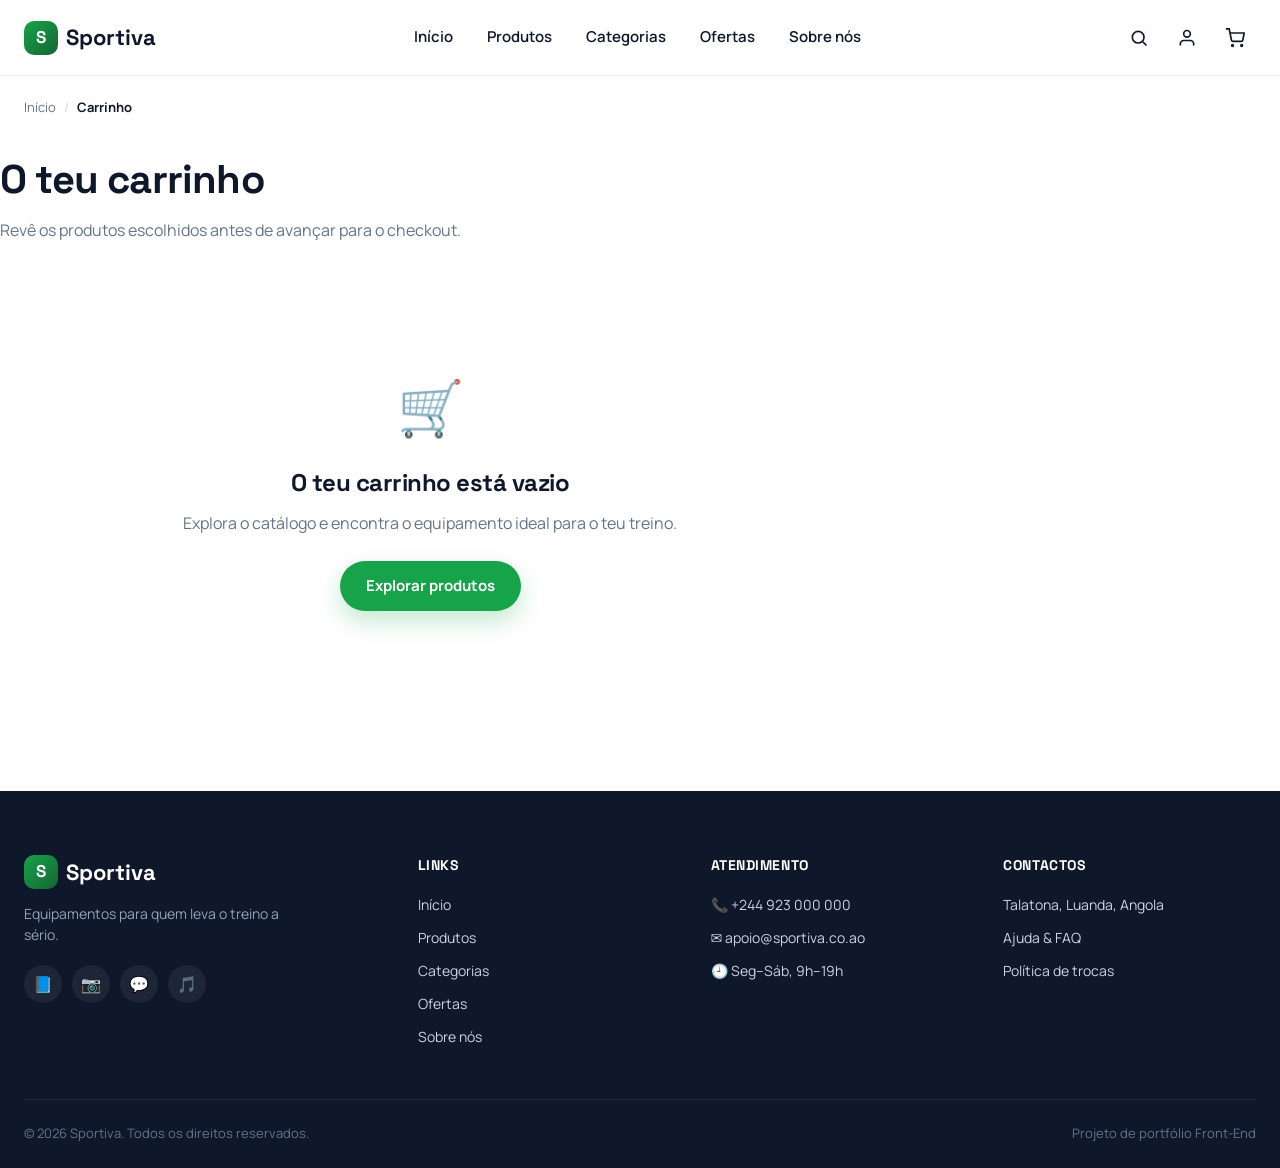
==== cart.html @ fb0069f2 "Sportiva" ====
<!DOCTYPE html>
<html lang="pt">
<head>
<meta charset="UTF-8">
<meta name="viewport" content="width=device-width, initial-scale=1.0">
<title>Carrinho — Sportiva</title>
<link rel="preconnect" href="https://fonts.googleapis.com">
<link href="https://fonts.googleapis.com/css2?family=Manrope:wght@400;500;600;700;800&family=Space+Grotesk:wght@500;600;700;800&display=swap" rel="stylesheet">
<link rel="stylesheet" href="style.css">
</head>
<body>

<header class="navbar">
  <div class="container">
    <a href="index.html" class="logo"><span class="logo-mark">S</span>Sportiva</a>
    <nav class="nav-links" aria-label="Navegação principal">
      <a href="index.html">Início</a>
      <a href="products.html">Produtos</a>
      <a href="products.html#categorias">Categorias</a>
      <a href="products.html?sort=price-asc">Ofertas</a>
      <a href="index.html#sobre">Sobre nós</a>
    </nav>
    <div class="nav-actions">
      <button class="icon-btn" data-search-toggle aria-label="Pesquisar">
        <svg viewBox="0 0 24 24" fill="none" stroke="currentColor" stroke-width="2"><circle cx="11" cy="11" r="7"/><line x1="21" y1="21" x2="16.65" y2="16.65"/></svg>
      </button>
      <button class="icon-btn" data-user-toggle aria-label="Conta de utilizador">
        <svg viewBox="0 0 24 24" fill="none" stroke="currentColor" stroke-width="2"><path d="M20 21v-2a4 4 0 0 0-4-4H8a4 4 0 0 0-4 4v2"/><circle cx="12" cy="7" r="4"/></svg>
      </button>
      <a href="cart.html" class="icon-btn" aria-label="Carrinho de compras">
        <svg viewBox="0 0 24 24" fill="none" stroke="currentColor" stroke-width="2"><circle cx="9" cy="21" r="1"/><circle cx="20" cy="21" r="1"/><path d="M1 1h4l2.7 13.4a2 2 0 0 0 2 1.6h9.7a2 2 0 0 0 2-1.6L23 6H6"/></svg>
        <span class="cart-count">0</span>
      </a>
      <button class="hamburger" data-hamburger aria-label="Abrir menu">
        <svg viewBox="0 0 24 24" fill="none" stroke="currentColor" stroke-width="2"><line x1="3" y1="6" x2="21" y2="6"/><line x1="3" y1="12" x2="21" y2="12"/><line x1="3" y1="18" x2="21" y2="18"/></svg>
      </button>
    </div>
  </div>
</header>

<div class="search-flyout">
  <div class="container">
    <input type="search" placeholder="Pesquisar produtos…" aria-label="Pesquisar produtos">
  </div>
</div>

<nav class="mobile-menu" aria-label="Menu móvel">
  <a href="index.html">Início</a>
  <a href="products.html">Produtos</a>
  <a href="products.html#categorias">Categorias</a>
  <a href="products.html?sort=price-asc">Ofertas</a>
  <a href="index.html#sobre">Sobre nós</a>
  <a href="cart.html">Carrinho</a>
</nav>

<div class="container">
  <div class="breadcrumbs">
    <a href="index.html">Início</a><span class="sep">/</span><span class="current">Carrinho</span>
  </div>
</div>

<div class="container products-page-head">
  <h1>O teu carrinho</h1>
  <p>Revê os produtos escolhidos antes de avançar para o checkout.</p>
</div>

<div class="container cart-layout">
  <div class="cart-items" id="cart-items"></div>

  <div class="cart-empty" id="cart-empty" style="display:none;">
    <div class="empty-emoji">🛒</div>
    <h2>O teu carrinho está vazio</h2>
    <p>Explora o catálogo e encontra o equipamento ideal para o teu treino.</p>
    <a href="products.html" class="btn btn-primary">Explorar produtos</a>
  </div>

  <aside class="summary-card" id="cart-summary">
    <h3>Resumo da compra</h3>
    <div class="summary-row"><span>Subtotal</span><span id="summary-subtotal">0 Kz</span></div>
    <div class="summary-row"><span>Entrega</span><span id="summary-shipping">0 Kz</span></div>
    <div class="summary-row total"><span>Total</span><span id="summary-total">0 Kz</span></div>
    <a href="checkout.html" class="btn btn-primary btn-block">Continuar para pagamento</a>
    <a href="#" class="clear-cart-link" id="clear-cart-link">Limpar carrinho</a>
  </aside>
</div>

<footer class="site-footer">
  <div class="container">
    <div class="footer-grid">
      <div class="footer-brand">
        <a href="index.html" class="logo"><span class="logo-mark">S</span>Sportiva</a>
        <p>Equipamentos para quem leva o treino a sério.</p>
        <div class="footer-social">
          <a href="#" aria-label="Facebook">📘</a>
          <a href="#" aria-label="Instagram">📷</a>
          <a href="#" aria-label="WhatsApp">💬</a>
          <a href="#" aria-label="TikTok">🎵</a>
        </div>
      </div>
      <div class="footer-col">
        <h4>Links</h4>
        <ul>
          <li><a href="index.html">Início</a></li>
          <li><a href="products.html">Produtos</a></li>
          <li><a href="products.html#categorias">Categorias</a></li>
          <li><a href="products.html?sort=price-asc">Ofertas</a></li>
          <li><a href="index.html#sobre">Sobre nós</a></li>
        </ul>
      </div>
      <div class="footer-col">
        <h4>Atendimento</h4>
        <ul>
          <li>📞 +244 923 000 000</li>
          <li>✉️ apoio@sportiva.co.ao</li>
          <li>🕘 Seg–Sáb, 9h–19h</li>
        </ul>
      </div>
      <div class="footer-col">
        <h4>Contactos</h4>
        <ul>
          <li>Talatona, Luanda, Angola</li>
          <li><a href="#">Ajuda &amp; FAQ</a></li>
          <li><a href="#">Política de trocas</a></li>
        </ul>
      </div>
    </div>
    <div class="footer-bottom">
      <span>© 2026 Sportiva. Todos os direitos reservados.</span>
      <span>Projeto de portfólio Front-End</span>
    </div>
  </div>
</footer>

<script src="products.js"></script>
<script src="cart.js"></script>
<script src="app.js"></script>
</body>
</html>
---- style.css ----
/* ==========================================================================
   SPORTIVA — Design tokens & base
   ========================================================================== */
:root {
  --green: #16A34A;
  --green-dark: #166534;
  --green-light: #DCFCE7;
  --white: #FFFFFF;
  --bg-soft: #F8FAFC;
  --text-secondary: #64748B;
  --text-title: #0F172A;
  --danger: #DC2626;
  --star: #F59E0B;

  --radius-sm: 8px;
  --radius-md: 14px;
  --radius-lg: 22px;
  --radius-pill: 999px;

  --shadow-sm: 0 1px 3px rgba(15, 23, 42, 0.06), 0 1px 2px rgba(15, 23, 42, 0.04);
  --shadow-md: 0 8px 24px rgba(15, 23, 42, 0.08);
  --shadow-lg: 0 20px 48px rgba(15, 23, 42, 0.12);
  --shadow-green: 0 10px 24px rgba(22, 163, 74, 0.25);

  --nav-h: 76px;

  --ease: cubic-bezier(0.22, 1, 0.36, 1);
}

* { box-sizing: border-box; margin: 0; padding: 0; }

html { scroll-behavior: smooth; }

body {
  font-family: "Manrope", "Segoe UI", system-ui, -apple-system, sans-serif;
  color: var(--text-title);
  background: var(--white);
  line-height: 1.5;
  -webkit-font-smoothing: antialiased;
  overflow-x: hidden;
}

img { max-width: 100%; display: block; }
a { color: inherit; text-decoration: none; }
ul { list-style: none; }
button { font-family: inherit; cursor: pointer; border: none; background: none; }
input, select { font-family: inherit; }

.container {
  width: 100%;
  max-width: 1280px;
  margin: 0 auto;
  padding: 0 24px;
}

h1, h2, h3, h4 { font-family: "Space Grotesk", "Manrope", sans-serif; color: var(--text-title); letter-spacing: -0.02em; }

.eyebrow {
  display: inline-flex;
  align-items: center;
  gap: 8px;
  font-size: 13px;
  font-weight: 700;
  letter-spacing: 0.06em;
  text-transform: uppercase;
  color: var(--green-dark);
  background: var(--green-light);
  padding: 6px 14px;
  border-radius: var(--radius-pill);
}

.section { padding: 88px 0; }
.section-head {
  display: flex;
  align-items: flex-end;
  justify-content: space-between;
  gap: 24px;
  margin-bottom: 40px;
  flex-wrap: wrap;
}
.section-head h2 { font-size: clamp(26px, 3vw, 36px); font-weight: 700; margin-top: 10px; }
.section-head p { color: var(--text-secondary); margin-top: 8px; max-width: 480px; }

.link-more {
  font-weight: 700;
  color: var(--green-dark);
  display: inline-flex;
  align-items: center;
  gap: 6px;
  white-space: nowrap;
  transition: gap .2s var(--ease);
}
.link-more:hover { gap: 10px; }

a:focus-visible, button:focus-visible, input:focus-visible, select:focus-visible {
  outline: 2px solid var(--green);
  outline-offset: 3px;
  border-radius: 4px;
}

.visually-hidden {
  position: absolute; width: 1px; height: 1px; overflow: hidden;
  clip: rect(0,0,0,0); white-space: nowrap;
}

/* ==========================================================================
   Buttons
   ========================================================================== */
.btn {
  display: inline-flex;
  align-items: center;
  justify-content: center;
  gap: 8px;
  padding: 14px 26px;
  border-radius: var(--radius-pill);
  font-weight: 700;
  font-size: 15px;
  transition: transform .2s var(--ease), box-shadow .2s var(--ease), background .2s var(--ease), color .2s var(--ease);
  white-space: nowrap;
}
.btn-primary {
  background: var(--green);
  color: var(--white);
  box-shadow: var(--shadow-green);
}
.btn-primary:hover { background: var(--green-dark); transform: translateY(-2px); }
.btn-outline {
  background: transparent;
  color: var(--text-title);
  border: 1.5px solid #E2E8F0;
}
.btn-outline:hover { border-color: var(--green); color: var(--green-dark); background: var(--green-light); }
.btn-ghost { color: var(--green-dark); font-weight: 700; }
.btn-block { width: 100%; }
.btn-sm { padding: 10px 18px; font-size: 13px; }
.btn:disabled { opacity: .5; cursor: not-allowed; transform: none !important; }

/* ==========================================================================
   Navbar
   ========================================================================== */
.navbar {
  position: fixed;
  top: 0; left: 0; right: 0;
  height: var(--nav-h);
  display: flex;
  align-items: center;
  background: rgba(255,255,255,0.86);
  backdrop-filter: blur(14px) saturate(160%);
  border-bottom: 1px solid rgba(15,23,42,0.06);
  z-index: 1000;
  transition: box-shadow .25s var(--ease);
}
.navbar.scrolled { box-shadow: 0 4px 20px rgba(15,23,42,0.06); }
.navbar .container { display: flex; align-items: center; justify-content: space-between; gap: 20px; }

.logo {
  display: flex;
  align-items: center;
  gap: 8px;
  font-family: "Space Grotesk", sans-serif;
  font-weight: 800;
  font-size: 22px;
  color: var(--text-title);
}
.logo .dot { color: var(--green); }
.logo-mark {
  width: 34px; height: 34px;
  border-radius: 10px;
  background: linear-gradient(135deg, var(--green), var(--green-dark));
  display: flex; align-items: center; justify-content: center;
  color: #fff; font-size: 17px;
}

.nav-links {
  display: flex;
  align-items: center;
  gap: 34px;
}
.nav-links a {
  font-weight: 600;
  font-size: 15px;
  color: var(--text-title);
  position: relative;
  padding: 6px 0;
}
.nav-links a::after {
  content: "";
  position: absolute;
  left: 0; right: 0; bottom: -2px;
  height: 2px;
  background: var(--green);
  transform: scaleX(0);
  transform-origin: left;
  transition: transform .25s var(--ease);
}
.nav-links a:hover::after, .nav-links a.active::after { transform: scaleX(1); }
.nav-links a.active { color: var(--green-dark); }

.nav-actions { display: flex; align-items: center; gap: 6px; }
.icon-btn {
  width: 42px; height: 42px;
  display: flex; align-items: center; justify-content: center;
  border-radius: 50%;
  color: var(--text-title);
  position: relative;
  transition: background .2s var(--ease), color .2s var(--ease);
}
.icon-btn:hover { background: var(--green-light); color: var(--green-dark); }
.icon-btn svg { width: 20px; height: 20px; }
.cart-count {
  position: absolute;
  top: 2px; right: 2px;
  min-width: 17px; height: 17px;
  border-radius: 50%;
  background: var(--green);
  color: #fff;
  font-size: 10px;
  font-weight: 800;
  display: flex; align-items: center; justify-content: center;
  padding: 0 3px;
  transform: scale(0);
  transition: transform .2s var(--ease);
}
.cart-count.show { transform: scale(1); }

.hamburger {
  display: none;
  width: 42px; height: 42px;
  border-radius: 50%;
  align-items: center;
  justify-content: center;
  color: var(--text-title);
}
.hamburger:hover { background: var(--green-light); }

.search-flyout {
  position: fixed;
  top: var(--nav-h); left: 0; right: 0;
  background: #fff;
  border-bottom: 1px solid #E2E8F0;
  box-shadow: var(--shadow-md);
  padding: 18px 0;
  transform: translateY(-12px);
  opacity: 0;
  pointer-events: none;
  transition: all .22s var(--ease);
  z-index: 999;
}
.search-flyout.open { transform: translateY(0); opacity: 1; pointer-events: auto; }
.search-flyout .container { display: flex; gap: 12px; }
.search-flyout input {
  flex: 1;
  padding: 13px 18px;
  border-radius: var(--radius-pill);
  border: 1.5px solid #E2E8F0;
  font-size: 15px;
}
.search-flyout input:focus { border-color: var(--green); }

.mobile-menu {
  position: fixed;
  top: var(--nav-h); left: 0; right: 0; bottom: 0;
  background: #fff;
  z-index: 998;
  transform: translateX(100%);
  transition: transform .3s var(--ease);
  overflow-y: auto;
  padding: 20px 24px 40px;
}
.mobile-menu.open { transform: translateX(0); }
.mobile-menu a {
  display: block;
  padding: 16px 4px;
  font-size: 18px;
  font-weight: 700;
  border-bottom: 1px solid #F1F5F9;
}

/* ==========================================================================
   Hero
   ========================================================================== */
.hero {
  padding-top: calc(var(--nav-h) + 64px);
  padding-bottom: 64px;
  background: linear-gradient(180deg, var(--bg-soft) 0%, #fff 100%);
  overflow: hidden;
  position: relative;
}
.hero .container {
  display: grid;
  grid-template-columns: 1.05fr 1fr;
  gap: 48px;
  align-items: center;
}
.hero-copy h1 {
  font-size: clamp(38px, 5.4vw, 64px);
  line-height: 1.04;
  font-weight: 800;
  margin: 18px 0 20px;
}
.hero-copy h1 .accent { color: var(--green); }
.hero-copy p {
  font-size: 18px;
  color: var(--text-secondary);
  max-width: 460px;
  margin-bottom: 32px;
}
.hero-actions { display: flex; gap: 14px; flex-wrap: wrap; margin-bottom: 36px; }
.hero-stats { display: flex; gap: 32px; }
.hero-stats div strong { display: block; font-size: 24px; font-weight: 800; }
.hero-stats div span { font-size: 13px; color: var(--text-secondary); }

.hero-visual {
  position: relative;
  aspect-ratio: 1 / 1;
  border-radius: var(--radius-lg);
  background: linear-gradient(135deg, var(--green) 0%, var(--green-dark) 100%);
  display: flex; align-items: center; justify-content: center;
  box-shadow: var(--shadow-lg);
  animation: float 6s ease-in-out infinite;
}
.hero-visual .hero-emoji { font-size: 160px; filter: drop-shadow(0 20px 30px rgba(0,0,0,.2)); }
.hero-visual::before {
  content: "";
  position: absolute; inset: -20px;
  border: 1.5px dashed rgba(22,163,74,0.35);
  border-radius: calc(var(--radius-lg) + 20px);
  animation: spin 40s linear infinite;
}
.floating-card {
  position: absolute;
  background: #fff;
  border-radius: var(--radius-md);
  box-shadow: var(--shadow-lg);
  padding: 14px 18px;
  display: flex; align-items: center; gap: 10px;
  font-weight: 700;
  font-size: 14px;
  animation: float 5s ease-in-out infinite;
}
.floating-card.fc-1 { top: 8%; left: -8%; animation-delay: .5s; }
.floating-card.fc-2 { bottom: 10%; right: -6%; animation-delay: 1.2s; }
.floating-card .fc-icon { color: var(--green); font-size: 20px; }

@keyframes float { 0%,100% { transform: translateY(0); } 50% { transform: translateY(-14px); } }
@keyframes spin { from { transform: rotate(0deg); } to { transform: rotate(360deg); } }

@media (prefers-reduced-motion: reduce) {
  .hero-visual, .floating-card, .hero-visual::before { animation: none; }
  html { scroll-behavior: auto; }
}

/* ==========================================================================
   Categories
   ========================================================================== */
.cat-grid {
  display: grid;
  grid-template-columns: repeat(6, 1fr);
  gap: 18px;
}
.cat-card {
  background: var(--bg-soft);
  border-radius: var(--radius-md);
  padding: 26px 16px;
  text-align: center;
  transition: transform .22s var(--ease), box-shadow .22s var(--ease), background .22s var(--ease);
  border: 1px solid transparent;
}
.cat-card:hover { transform: translateY(-6px); box-shadow: var(--shadow-md); background: #fff; border-color: var(--green-light); }
.cat-card .cat-emoji {
  width: 62px; height: 62px;
  border-radius: 50%;
  background: var(--green-light);
  display: flex; align-items: center; justify-content: center;
  font-size: 28px;
  margin: 0 auto 14px;
  transition: background .22s var(--ease);
}
.cat-card:hover .cat-emoji { background: var(--green); }
.cat-card span { font-weight: 700; font-size: 14px; }

/* ==========================================================================
   Product grid & cards
   ========================================================================== */
.product-grid {
  display: grid;
  grid-template-columns: repeat(4, 1fr);
  gap: 26px;
}
.product-card {
  background: #fff;
  border-radius: var(--radius-md);
  overflow: hidden;
  border: 1px solid #F1F5F9;
  box-shadow: var(--shadow-sm);
  transition: transform .25s var(--ease), box-shadow .25s var(--ease);
  display: flex;
  flex-direction: column;
  position: relative;
}
.product-card:hover { transform: translateY(-6px); box-shadow: var(--shadow-md); }

.product-thumb {
  position: relative;
  aspect-ratio: 1/1;
  background: var(--bg-soft);
  overflow: hidden;
}
.product-thumb img { width: 100%; height: 100%; object-fit: cover; transition: transform .4s var(--ease); }
.product-card:hover .product-thumb img { transform: scale(1.06); }

.badge {
  position: absolute;
  top: 12px; left: 12px;
  font-size: 11px;
  font-weight: 800;
  letter-spacing: .02em;
  padding: 5px 11px;
  border-radius: var(--radius-pill);
  color: #fff;
  text-transform: uppercase;
  z-index: 2;
}
.badge-novo { background: var(--green); }
.badge-oferta { background: var(--danger); }
.badge-maisvendido { background: var(--text-title); }

.fav-btn {
  position: absolute;
  top: 10px; right: 10px;
  width: 36px; height: 36px;
  border-radius: 50%;
  background: rgba(255,255,255,0.92);
  display: flex; align-items: center; justify-content: center;
  box-shadow: var(--shadow-sm);
  z-index: 2;
  transition: transform .2s var(--ease), background .2s var(--ease);
  color: var(--text-secondary);
}
.fav-btn:hover { transform: scale(1.1); }
.fav-btn.active { color: var(--danger); }
.fav-btn svg { width: 17px; height: 17px; }

.product-info { padding: 18px; display: flex; flex-direction: column; gap: 6px; flex: 1; }
.product-cat { font-size: 12px; color: var(--text-secondary); font-weight: 600; text-transform: uppercase; letter-spacing: .03em; }
.product-name { font-weight: 700; font-size: 16px; line-height: 1.3; }
.product-name a:hover { color: var(--green-dark); }
.stars { display: flex; align-items: center; gap: 5px; font-size: 13px; color: var(--text-secondary); }
.stars .star-icons { color: var(--star); letter-spacing: 1px; }
.price-row { display: flex; align-items: baseline; gap: 8px; margin-top: 4px; }
.price { font-weight: 800; font-size: 18px; color: var(--green-dark); }
.price-old { font-size: 13px; color: var(--text-secondary); text-decoration: line-through; }
.stock-low { font-size: 12px; color: var(--danger); font-weight: 700; }

.add-cart-btn {
  margin-top: 10px;
  width: 100%;
  padding: 11px;
  border-radius: var(--radius-pill);
  background: var(--green-light);
  color: var(--green-dark);
  font-weight: 800;
  font-size: 13.5px;
  display: flex; align-items: center; justify-content: center; gap: 8px;
  transition: background .2s var(--ease), color .2s var(--ease), transform .15s var(--ease);
}
.add-cart-btn:hover { background: var(--green); color: #fff; }
.add-cart-btn:active { transform: scale(.97); }
.add-cart-btn.added { background: var(--green-dark); color: #fff; }

/* ==========================================================================
   Benefits
   ========================================================================== */
.benefits-grid {
  display: grid;
  grid-template-columns: repeat(4, 1fr);
  gap: 22px;
}
.benefit-card {
  padding: 30px 24px;
  border-radius: var(--radius-md);
  background: var(--bg-soft);
  transition: transform .2s var(--ease);
}
.benefit-card:hover { transform: translateY(-4px); }
.benefit-icon {
  width: 50px; height: 50px;
  border-radius: 12px;
  background: var(--green);
  color: #fff;
  display: flex; align-items: center; justify-content: center;
  font-size: 22px;
  margin-bottom: 16px;
}
.benefit-card h3 { font-size: 16px; margin-bottom: 6px; }
.benefit-card p { font-size: 14px; color: var(--text-secondary); }

/* ==========================================================================
   Promo banner
   ========================================================================== */
.promo-banner {
  background: linear-gradient(120deg, var(--green-dark), var(--green));
  border-radius: var(--radius-lg);
  padding: 56px 48px;
  color: #fff;
  display: flex;
  align-items: center;
  justify-content: space-between;
  gap: 30px;
  position: relative;
  overflow: hidden;
}
.promo-banner::after {
  content: "";
  position: absolute; right: -60px; top: -60px;
  width: 260px; height: 260px;
  border-radius: 50%;
  background: rgba(255,255,255,0.08);
}
.promo-banner h2 { color: #fff; font-size: clamp(24px,3vw,34px); margin-bottom: 10px; }
.promo-banner p { color: rgba(255,255,255,0.85); max-width: 420px; }
.promo-banner .btn-primary { background: #fff; color: var(--green-dark); box-shadow: none; }
.promo-banner .btn-primary:hover { background: var(--text-title); color: #fff; }

/* ==========================================================================
   Newsletter
   ========================================================================== */
.newsletter {
  background: var(--bg-soft);
  border-radius: var(--radius-lg);
  padding: 56px 48px;
  text-align: center;
}
.newsletter h2 { margin-bottom: 8px; }
.newsletter p { color: var(--text-secondary); margin-bottom: 24px; }
.newsletter-form {
  display: flex;
  max-width: 460px;
  margin: 0 auto;
  gap: 10px;
}
.newsletter-form input {
  flex: 1;
  padding: 14px 20px;
  border-radius: var(--radius-pill);
  border: 1.5px solid #E2E8F0;
  font-size: 14px;
}
.newsletter-form input:focus { border-color: var(--green); }
.form-msg { margin-top: 14px; font-size: 14px; font-weight: 700; }
.form-msg.success { color: var(--green-dark); }
.form-msg.error { color: var(--danger); }

/* ==========================================================================
   Footer
   ========================================================================== */
.site-footer { background: #0F172A; color: #CBD5E1; padding: 64px 0 24px; }
.footer-grid {
  display: grid;
  grid-template-columns: 1.4fr 1fr 1fr 1fr;
  gap: 40px;
  padding-bottom: 40px;
  border-bottom: 1px solid rgba(255,255,255,0.08);
}
.footer-brand .logo { color: #fff; }
.footer-brand p { margin-top: 14px; color: #94A3B8; font-size: 14px; max-width: 260px; }
.footer-social { display: flex; gap: 10px; margin-top: 20px; }
.footer-social a {
  width: 38px; height: 38px;
  border-radius: 50%;
  background: rgba(255,255,255,0.06);
  display: flex; align-items: center; justify-content: center;
  transition: background .2s var(--ease), transform .2s var(--ease);
}
.footer-social a:hover { background: var(--green); transform: translateY(-3px); }
.footer-col h4 { color: #fff; font-size: 14px; margin-bottom: 18px; text-transform: uppercase; letter-spacing: .04em; }
.footer-col li { margin-bottom: 12px; font-size: 14px; }
.footer-col a:hover { color: var(--green); }
.footer-bottom {
  display: flex; justify-content: space-between; align-items: center;
  padding-top: 24px; font-size: 13px; color: #64748B; flex-wrap: wrap; gap: 10px;
}

/* ==========================================================================
   Breadcrumbs
   ========================================================================== */
.breadcrumbs {
  padding: calc(var(--nav-h) + 22px) 0 18px;
  font-size: 13px;
  color: var(--text-secondary);
  display: flex; gap: 8px; align-items: center; flex-wrap: wrap;
}
.breadcrumbs a:hover { color: var(--green-dark); }
.breadcrumbs .sep { color: #CBD5E1; }
.breadcrumbs .current { color: var(--text-title); font-weight: 700; }

/* ==========================================================================
   Products page: toolbar + filters
   ========================================================================== */
.products-page-head { padding: 14px 0 34px; }
.products-page-head h1 { font-size: clamp(28px, 3.4vw, 40px); }
.products-page-head p { color: var(--text-secondary); margin-top: 8px; }

.products-layout {
  display: grid;
  grid-template-columns: 260px 1fr;
  gap: 36px;
  align-items: start;
  padding-bottom: 90px;
}

.filters-panel {
  background: var(--bg-soft);
  border-radius: var(--radius-md);
  padding: 24px;
  position: sticky;
  top: calc(var(--nav-h) + 20px);
  scroll-margin-top: calc(var(--nav-h) + 24px);
}
.filters-panel h3 { font-size: 15px; margin-bottom: 16px; }
.filter-group { margin-bottom: 26px; }
.filter-group:last-child { margin-bottom: 0; }
.filter-group h4 { font-size: 13px; text-transform: uppercase; letter-spacing: .03em; color: var(--text-secondary); margin-bottom: 12px; }
.filter-option {
  display: flex; align-items: center; gap: 10px;
  padding: 7px 0;
  font-size: 14px;
  cursor: pointer;
}
.filter-option input { accent-color: var(--green); width: 16px; height: 16px; }
.price-range { display: flex; flex-direction: column; gap: 8px; }
.price-range input[type="range"] { accent-color: var(--green); width: 100%; }
.price-range-value { font-size: 13px; color: var(--text-secondary); font-weight: 700; }
.clear-filters-btn {
  margin-top: 22px;
  width: 100%;
  padding: 11px;
  border-radius: var(--radius-pill);
  border: 1.5px solid #E2E8F0;
  font-weight: 700;
  font-size: 13.5px;
  transition: all .2s var(--ease);
}
.clear-filters-btn:hover { border-color: var(--danger); color: var(--danger); }

.toolbar {
  display: flex;
  align-items: center;
  justify-content: space-between;
  gap: 16px;
  margin-bottom: 24px;
  flex-wrap: wrap;
}
.toolbar-search {
  flex: 1; min-width: 220px;
  display: flex; align-items: center; gap: 10px;
  background: var(--bg-soft);
  border-radius: var(--radius-pill);
  padding: 11px 18px;
}
.toolbar-search input { flex: 1; background: none; border: none; font-size: 14px; }
.toolbar-search svg { width: 18px; height: 18px; color: var(--text-secondary); flex-shrink: 0; }
.toolbar-sort select {
  padding: 11px 16px;
  border-radius: var(--radius-pill);
  border: 1.5px solid #E2E8F0;
  font-size: 14px;
  font-weight: 600;
  background: #fff;
}
.results-count { font-size: 13px; color: var(--text-secondary); margin-bottom: 18px; }
.active-chips { display: flex; flex-wrap: wrap; gap: 8px; margin-bottom: 18px; }
.chip {
  display: inline-flex; align-items: center; gap: 6px;
  background: var(--green-light); color: var(--green-dark);
  font-size: 12.5px; font-weight: 700;
  padding: 6px 12px;
  border-radius: var(--radius-pill);
}
.chip button { font-size: 14px; line-height: 1; }

.empty-state {
  text-align: center;
  padding: 80px 20px;
  color: var(--text-secondary);
}
.empty-state .empty-emoji { font-size: 46px; margin-bottom: 14px; }
.empty-state h3 { color: var(--text-title); margin-bottom: 8px; }

/* ==========================================================================
   Skeleton / loading
   ========================================================================== */
.skeleton { background: linear-gradient(90deg, #F1F5F9 25%, #E2E8F0 37%, #F1F5F9 63%); background-size: 400% 100%; animation: shimmer 1.4s ease infinite; border-radius: var(--radius-md); }
.skeleton-card { height: 340px; }
@keyframes shimmer { 0% { background-position: 100% 50%; } 100% { background-position: 0 50%; } }

/* ==========================================================================
   Product detail page
   ========================================================================== */
.product-detail {
  display: grid;
  grid-template-columns: 1fr 1fr;
  gap: 56px;
  padding-bottom: 90px;
}
.pd-gallery-main {
  aspect-ratio: 1/1;
  border-radius: var(--radius-lg);
  overflow: hidden;
  background: var(--bg-soft);
  margin-bottom: 14px;
}
.pd-gallery-main img { width: 100%; height: 100%; object-fit: cover; }
.pd-thumbs { display: flex; gap: 12px; }
.pd-thumb {
  width: 78px; height: 78px;
  border-radius: var(--radius-sm);
  overflow: hidden;
  border: 2px solid transparent;
  background: var(--bg-soft);
  transition: border-color .2s var(--ease);
}
.pd-thumb.active, .pd-thumb:hover { border-color: var(--green); }
.pd-thumb img { width: 100%; height: 100%; object-fit: cover; }

.pd-info .product-cat { margin-bottom: 8px; }
.pd-info h1 { font-size: clamp(26px,3vw,34px); margin-bottom: 10px; }
.pd-info .stars { margin-bottom: 18px; }
.pd-price-row { display: flex; align-items: baseline; gap: 12px; margin-bottom: 20px; }
.pd-price-row .price { font-size: 30px; }
.pd-availability { display: inline-flex; align-items: center; gap: 8px; font-size: 13.5px; font-weight: 700; margin-bottom: 22px; }
.pd-availability .dot { width: 8px; height: 8px; border-radius: 50%; background: var(--green); }
.pd-availability.out .dot { background: var(--danger); }
.pd-availability.out { color: var(--danger); }
.pd-desc { color: var(--text-secondary); font-size: 15px; line-height: 1.7; margin-bottom: 26px; }

.pd-option-group { margin-bottom: 22px; }
.pd-option-group h4 { font-size: 13px; text-transform: uppercase; letter-spacing: .03em; color: var(--text-secondary); margin-bottom: 10px; }
.size-options { display: flex; gap: 10px; flex-wrap: wrap; }
.size-opt {
  width: 46px; height: 42px;
  border-radius: var(--radius-sm);
  border: 1.5px solid #E2E8F0;
  font-weight: 700; font-size: 13px;
  display: flex; align-items: center; justify-content: center;
  transition: all .2s var(--ease);
}
.size-opt:hover { border-color: var(--green); }
.size-opt.selected { background: var(--green); border-color: var(--green); color: #fff; }

.qty-selector {
  display: inline-flex;
  align-items: center;
  border: 1.5px solid #E2E8F0;
  border-radius: var(--radius-pill);
  overflow: hidden;
}
.qty-selector button {
  width: 42px; height: 42px;
  font-size: 18px; font-weight: 700;
  transition: background .2s var(--ease);
}
.qty-selector button:hover { background: var(--green-light); }
.qty-selector span { width: 42px; text-align: center; font-weight: 700; }

.pd-actions { display: flex; gap: 14px; margin: 26px 0; flex-wrap: wrap; }
.pd-actions .btn { flex: 1; min-width: 180px; }
.pd-meta-list { border-top: 1px solid #F1F5F9; padding-top: 18px; font-size: 13.5px; color: var(--text-secondary); }
.pd-meta-list li { padding: 5px 0; }
.pd-meta-list b { color: var(--text-title); }

.related-section { padding: 0 0 90px; }

/* ==========================================================================
   Toast notifications
   ========================================================================== */
.toast-wrap {
  position: fixed;
  bottom: 24px; right: 24px;
  z-index: 2000;
  display: flex; flex-direction: column; gap: 10px;
}
.toast {
  background: #fff;
  border-radius: var(--radius-md);
  box-shadow: var(--shadow-lg);
  padding: 14px 18px;
  display: flex; align-items: center; gap: 12px;
  min-width: 280px;
  border-left: 4px solid var(--green);
  animation: toastIn .3s var(--ease);
  font-size: 14px; font-weight: 600;
}
.toast.error { border-left-color: var(--danger); }
.toast .toast-icon { font-size: 18px; }
@keyframes toastIn { from { transform: translateX(30px); opacity: 0; } to { transform: translateX(0); opacity: 1; } }
.toast.leaving { animation: toastOut .25s var(--ease) forwards; }
@keyframes toastOut { to { transform: translateX(30px); opacity: 0; } }

/* ==========================================================================
   Cart page
   ========================================================================== */
.cart-layout {
  display: grid;
  grid-template-columns: 1fr 380px;
  gap: 40px;
  align-items: start;
  padding-bottom: 90px;
}
.cart-items { display: flex; flex-direction: column; gap: 16px; }
.cart-item {
  display: grid;
  grid-template-columns: 92px 1fr auto auto;
  gap: 18px;
  align-items: center;
  background: #fff;
  border: 1px solid #F1F5F9;
  border-radius: var(--radius-md);
  padding: 16px;
  box-shadow: var(--shadow-sm);
}
.cart-item img { width: 92px; height: 92px; border-radius: var(--radius-sm); object-fit: cover; }
.cart-item-name { font-weight: 700; font-size: 15px; margin-bottom: 4px; }
.cart-item-cat { font-size: 12.5px; color: var(--text-secondary); }
.cart-item-size { font-size: 12.5px; color: var(--text-secondary); margin-top: 4px; }
.cart-item-price { font-weight: 800; color: var(--green-dark); margin-top: 6px; }
.cart-item-remove { color: var(--text-secondary); transition: color .2s var(--ease); font-size: 13px; font-weight: 700; }
.cart-item-remove:hover { color: var(--danger); }
.cart-item-actions { display: flex; flex-direction: column; align-items: flex-end; gap: 10px; }

.cart-empty { text-align: center; padding: 90px 20px; }
.cart-empty .empty-emoji { font-size: 54px; margin-bottom: 18px; }
.cart-empty h2 { margin-bottom: 10px; }
.cart-empty p { color: var(--text-secondary); margin-bottom: 26px; }

.summary-card {
  background: var(--bg-soft);
  border-radius: var(--radius-md);
  padding: 26px;
  position: sticky;
  top: calc(var(--nav-h) + 20px);
}
.summary-card h3 { font-size: 17px; margin-bottom: 20px; }
.summary-row { display: flex; justify-content: space-between; font-size: 14.5px; color: var(--text-secondary); padding: 8px 0; }
.summary-row.total { border-top: 1px solid #E2E8F0; margin-top: 10px; padding-top: 16px; font-size: 18px; font-weight: 800; color: var(--text-title); }
.summary-card .btn { margin-top: 20px; }
.clear-cart-link { display: block; text-align: center; margin-top: 14px; font-size: 13px; color: var(--text-secondary); font-weight: 700; }
.clear-cart-link:hover { color: var(--danger); }

/* ==========================================================================
   Checkout
   ========================================================================== */
.checkout-progress {
  display: flex;
  justify-content: center;
  gap: 0;
  padding: 20px 0 50px;
  max-width: 640px;
  margin: 0 auto;
}
.progress-step { display: flex; align-items: center; flex: 1; }
.progress-step:last-child { flex: 0; }
.progress-step .dot {
  width: 34px; height: 34px;
  border-radius: 50%;
  background: #E2E8F0;
  color: #64748B;
  display: flex; align-items: center; justify-content: center;
  font-weight: 800; font-size: 13px;
  flex-shrink: 0;
  transition: all .25s var(--ease);
}
.progress-step .label { margin-left: 10px; font-weight: 700; font-size: 13.5px; color: var(--text-secondary); white-space: nowrap; }
.progress-step .line { flex: 1; height: 2px; background: #E2E8F0; margin: 0 14px; transition: background .25s var(--ease); }
.progress-step.active .dot, .progress-step.done .dot { background: var(--green); color: #fff; }
.progress-step.active .label, .progress-step.done .label { color: var(--text-title); }
.progress-step.done .line { background: var(--green); }

.checkout-layout {
  display: grid;
  grid-template-columns: 1fr 360px;
  gap: 40px;
  align-items: start;
  padding-bottom: 90px;
}
.checkout-panel {
  background: #fff;
  border: 1px solid #F1F5F9;
  border-radius: var(--radius-md);
  padding: 30px;
  box-shadow: var(--shadow-sm);
}
.checkout-panel h2 { font-size: 20px; margin-bottom: 22px; }
.form-grid { display: grid; grid-template-columns: 1fr 1fr; gap: 18px; }
.form-field { display: flex; flex-direction: column; gap: 7px; }
.form-field.full { grid-column: 1 / -1; }
.form-field label { font-size: 13px; font-weight: 700; color: var(--text-title); }
.form-field input, .form-field select {
  padding: 12px 15px;
  border-radius: var(--radius-sm);
  border: 1.5px solid #E2E8F0;
  font-size: 14.5px;
  transition: border-color .2s var(--ease);
}
.form-field input:focus, .form-field select:focus { border-color: var(--green); }
.form-field input.invalid, .form-field select.invalid { border-color: var(--danger); }
.field-error { font-size: 12px; color: var(--danger); font-weight: 600; display: none; }
.field-error.show { display: block; }

.payment-options { display: flex; flex-direction: column; gap: 14px; }
.payment-opt {
  display: flex; align-items: center; gap: 14px;
  padding: 18px;
  border: 1.5px solid #E2E8F0;
  border-radius: var(--radius-md);
  cursor: pointer;
  transition: all .2s var(--ease);
}
.payment-opt:hover { border-color: var(--green); }
.payment-opt.selected { border-color: var(--green); background: var(--green-light); }
.payment-opt input { accent-color: var(--green); width: 18px; height: 18px; }
.payment-opt .p-icon { font-size: 24px; }
.payment-opt .p-name { font-weight: 700; font-size: 14.5px; }
.payment-opt .p-desc { font-size: 12.5px; color: var(--text-secondary); }

.checkout-nav { display: flex; justify-content: space-between; margin-top: 28px; gap: 12px; }

.review-item { display: flex; justify-content: space-between; padding: 10px 0; font-size: 14px; border-bottom: 1px solid #F1F5F9; }
.review-item span:first-child { color: var(--text-secondary); }
.review-item span:last-child { font-weight: 700; }

.success-wrap { padding: calc(var(--nav-h) + 60px) 0 90px; text-align: center; }
.success-icon {
  width: 90px; height: 90px;
  border-radius: 50%;
  background: var(--green-light);
  color: var(--green);
  display: flex; align-items: center; justify-content: center;
  font-size: 44px;
  margin: 0 auto 24px;
  animation: popIn .4s var(--ease);
}
@keyframes popIn { from { transform: scale(0); } to { transform: scale(1); } }
.success-wrap h1 { font-size: clamp(26px,3vw,36px); margin-bottom: 10px; }
.success-wrap > .container > p { color: var(--text-secondary); margin-bottom: 36px; }
.order-card {
  max-width: 560px;
  margin: 0 auto 30px;
  background: var(--bg-soft);
  border-radius: var(--radius-md);
  padding: 30px;
  text-align: left;
}
.order-card .order-id { font-size: 13px; color: var(--text-secondary); margin-bottom: 20px; }
.order-card .order-id b { color: var(--text-title); }
.order-line { display: flex; justify-content: space-between; padding: 8px 0; font-size: 14px; }
.order-line span:first-child { color: var(--text-secondary); }
.order-line span:last-child { font-weight: 700; }
.order-divider { height: 1px; background: #E2E8F0; margin: 14px 0; }

/* ==========================================================================
   Confirm modal
   ========================================================================== */
.modal-overlay {
  position: fixed; inset: 0;
  background: rgba(15,23,42,0.5);
  z-index: 3000;
  display: flex; align-items: center; justify-content: center;
  opacity: 0; pointer-events: none;
  transition: opacity .2s var(--ease);
  padding: 20px;
}
.modal-overlay.open { opacity: 1; pointer-events: auto; }
.modal-box {
  background: #fff;
  border-radius: var(--radius-md);
  padding: 28px;
  max-width: 360px;
  width: 100%;
  text-align: center;
  transform: scale(.92);
  transition: transform .2s var(--ease);
}
.modal-overlay.open .modal-box { transform: scale(1); }
.modal-box h3 { margin-bottom: 10px; }
.modal-box p { color: var(--text-secondary); font-size: 14px; margin-bottom: 22px; }
.modal-actions { display: flex; gap: 12px; }
.modal-actions .btn { flex: 1; }

/* ==========================================================================
   Responsive
   ========================================================================== */
@media (max-width: 1180px) {
  .product-grid { grid-template-columns: repeat(3, 1fr); }
  .cat-grid { grid-template-columns: repeat(3, 1fr); }
  .benefits-grid { grid-template-columns: repeat(2, 1fr); }
}

@media (max-width: 1024px) {
  .hero .container { grid-template-columns: 1fr; }
  .hero-visual { max-width: 420px; margin: 0 auto; }
  .products-layout { grid-template-columns: 220px 1fr; }
  .cart-layout, .checkout-layout { grid-template-columns: 1fr; }
  .summary-card, .filters-panel { position: static; }
}

@media (max-width: 860px) {
  .nav-links { display: none; }
  .hamburger { display: flex; }
  .product-detail { grid-template-columns: 1fr; }
  .products-layout { grid-template-columns: 1fr; }
  .filters-panel { position: static; margin-bottom: 4px; }
  .footer-grid { grid-template-columns: 1fr 1fr; }
  .promo-banner { flex-direction: column; text-align: center; padding: 40px 28px; }
  .promo-banner p { margin: 0 auto; }
}

@media (max-width: 768px) {
  .product-grid { grid-template-columns: repeat(2, 1fr); gap: 16px; }
  .cat-grid { grid-template-columns: repeat(3, 1fr); gap: 12px; }
  .benefits-grid { grid-template-columns: 1fr; }
  .section { padding: 60px 0; }
  .cart-item { grid-template-columns: 70px 1fr; grid-template-rows: auto auto; }
  .cart-item img { width: 70px; height: 70px; }
  .cart-item-actions { grid-column: 1 / -1; flex-direction: row; justify-content: space-between; align-items: center; }
  .newsletter, .promo-banner { padding: 34px 22px; }
}

@media (max-width: 640px) {
  .form-grid { grid-template-columns: 1fr; }
  .toolbar { flex-direction: column; align-items: stretch; }
  .progress-step .label { display: none; }
}

@media (max-width: 480px) {
  .product-grid { grid-template-columns: 1fr 1fr; gap: 12px; }
  .cat-grid { grid-template-columns: repeat(2, 1fr); }
  .hero-stats { gap: 20px; flex-wrap: wrap; }
  .footer-grid { grid-template-columns: 1fr; gap: 30px; }
  .newsletter-form { flex-direction: column; }
  .container { padding: 0 18px; }
  .pd-actions .btn { min-width: 100%; }
}

@media (max-width: 360px) {
  .product-grid { grid-template-columns: 1fr; }
  .cat-grid { grid-template-columns: repeat(2, 1fr); }
}
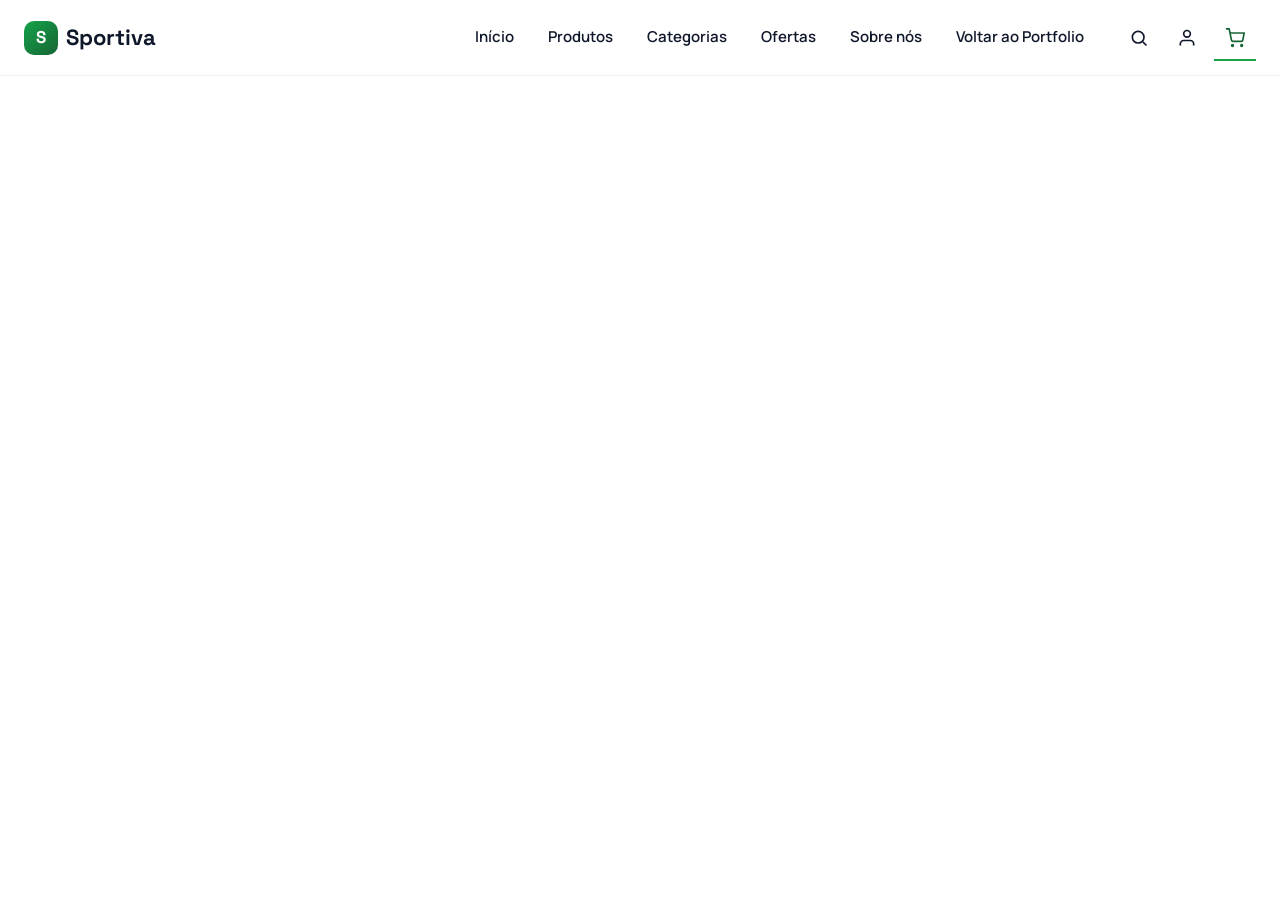
==== commit a2e96415: "Add files via upload" ====
--- a/cart.html
+++ b/cart.html
@@ -19,7 +19,7 @@
       <a href="products.html#categorias">Categorias</a>
       <a href="products.html?sort=price-asc">Ofertas</a>
       <a href="index.html#sobre">Sobre nós</a>
-    </nav>
+      <a href="https://david868224.github.io/David/" target="_blank">Voltar ao Portfolio</a>
     <div class="nav-actions">
       <button class="icon-btn" data-search-toggle aria-label="Pesquisar">
         <svg viewBox="0 0 24 24" fill="none" stroke="currentColor" stroke-width="2"><circle cx="11" cy="11" r="7"/><line x1="21" y1="21" x2="16.65" y2="16.65"/></svg>
@@ -51,7 +51,7 @@
   <a href="products.html?sort=price-asc">Ofertas</a>
   <a href="index.html#sobre">Sobre nós</a>
   <a href="cart.html">Carrinho</a>
-</nav>
+  <a href="https://david868224.github.io/David/" target="_blank">Voltar ao Portfolio</a>
 
 <div class="container">
   <div class="breadcrumbs">
@@ -105,7 +105,7 @@
           <li><a href="products.html#categorias">Categorias</a></li>
           <li><a href="products.html?sort=price-asc">Ofertas</a></li>
           <li><a href="index.html#sobre">Sobre nós</a></li>
-        </ul>
+          <li><a href="https://david868224.github.io/David/" target="_blank">Voltar ao Portfolio</a></li>
       </div>
       <div class="footer-col">
         <h4>Atendimento</h4>
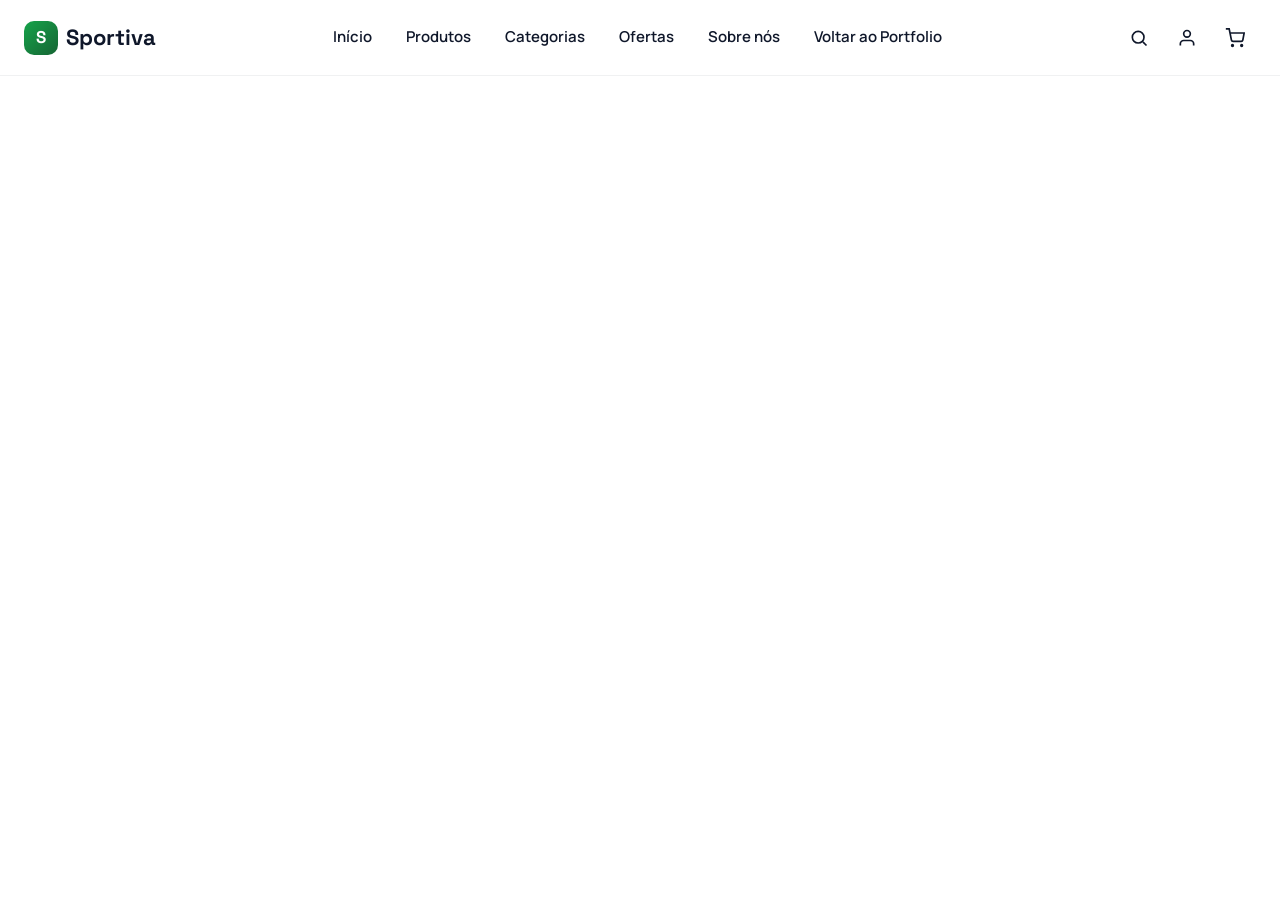
==== commit cf730583: "Add files via upload" ====
--- a/cart.html
+++ b/cart.html
@@ -20,6 +20,7 @@
       <a href="products.html?sort=price-asc">Ofertas</a>
       <a href="index.html#sobre">Sobre nós</a>
       <a href="https://david868224.github.io/David/" target="_blank">Voltar ao Portfolio</a>
+    </nav>
     <div class="nav-actions">
       <button class="icon-btn" data-search-toggle aria-label="Pesquisar">
         <svg viewBox="0 0 24 24" fill="none" stroke="currentColor" stroke-width="2"><circle cx="11" cy="11" r="7"/><line x1="21" y1="21" x2="16.65" y2="16.65"/></svg>
